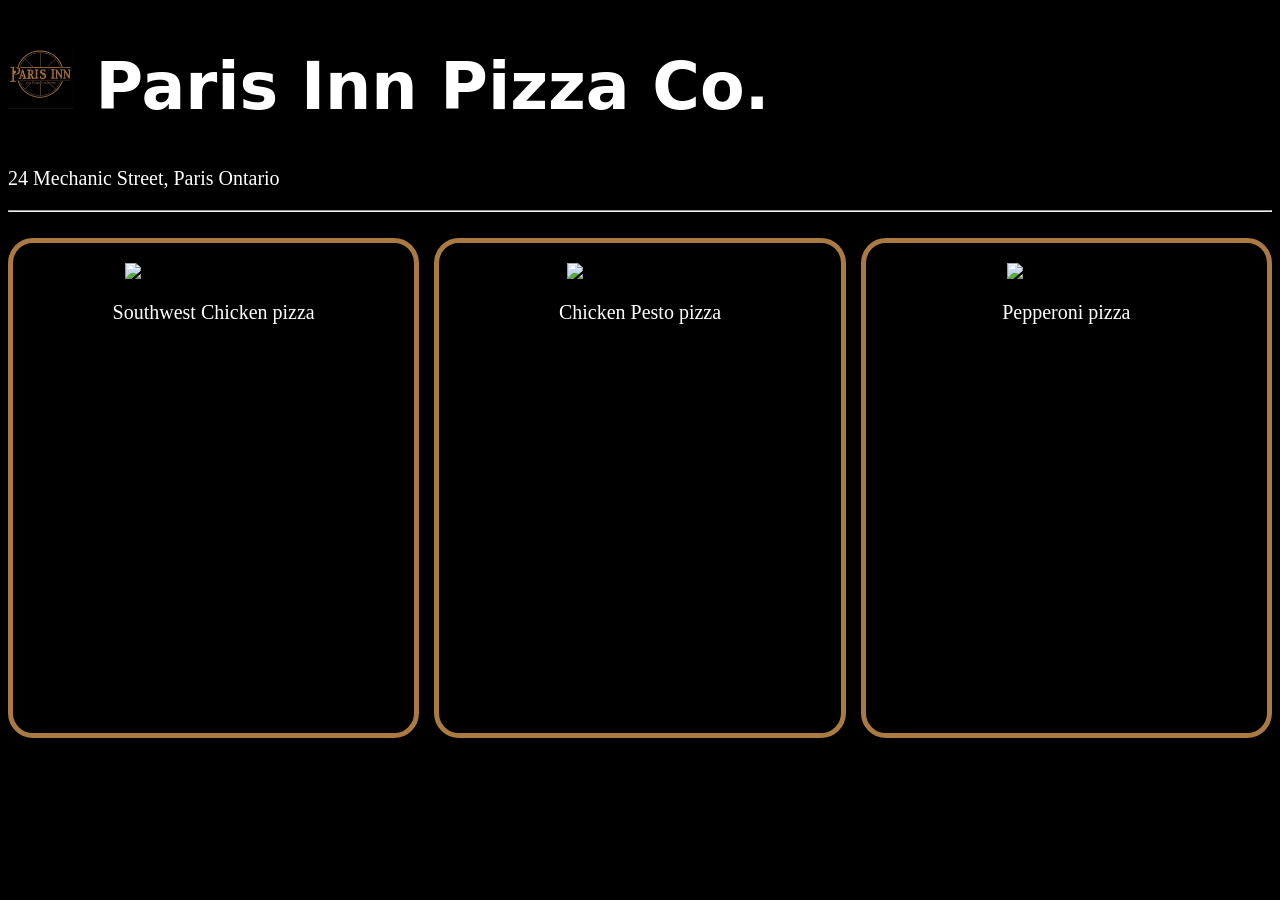
==== index.html @ 6890eb72 "Added more images to index.html, and added an address to the heading area" ====
<!DOCTYPE html>
<html lang="en">
<head>
    <!-- Meta data ---------------------------------------------------- -->
    <meta charset="utf-8">            <!-- Character encoding (UTF‑8) -->
    <meta name="viewport" content="width=device-width, initial-scale=1.0">
                                <!-- Makes the page responsive on mobile devices -->

    <!-- Page title --------------------------------------------------- -->
    <title>Paris Inn Pizza Co.</title>
    <link rel="icon" type="image/x-icon" href="logo.jpg">

    <!-- External CSS – put your own stylesheet(s) here if needed -->

    <body bgcolor="#000000">

    <link rel="stylesheet" href="style.css">

</head>

<body>
    <!-- Your content starts here ------------------------------------- -->
    <h1><img src="logo.jpg" alt="Paris Inn logo" height="65"> Paris Inn Pizza Co.</h1>
    <p size="12px">24 Mechanic Street, Paris Ontario</p>
    <hr>
    <br>
    <div class="sidebyside">
        <div class="card">
            <img src="https://encrypted-tbn0.gstatic.com/images?q=tbn:ANd9GcSEl0legjXhcHgFxNsIrzHbRkS66CVfl3-NmY_gTNKfDqoxvV_vgyHPdJQ&s=10" alt="Southwest Chicken pizza" height=390px>
            <p>Southwest Chicken pizza</p>
        </div>

        <div class="card">
            <img src="https://encrypted-tbn0.gstatic.com/images?q=tbn:ANd9GcQlgKKL7-zS02ipvbWPLv0sKopbhxz-PWCf1zaCnoe5EqMU_yM2544qDZU&s=10" alt="Chicken Pesto pizza" height=390px>
            <p>Chicken Pesto pizza</p>
        </div>
 
        <div class="card">
            <img src="https://encrypted-tbn0.gstatic.com/images?q=tbn:ANd9GcRaSfuO1oEfJ-uK_LFxawONv0rodP2aFz2DBQw_6DMeB958u-Jh4AobTs0Z&s=10" alt="Pepperoni pizza" height="390px">
            <p>Pepperoni pizza</p>
        </div>
    </div>

    <!-- Optional: External JavaScript – put your own .js file(s) here -->
    <!-- <script src="app.js"></script> -->

</body>
</html>
---- style.css ----
/*Write your code below your name's comment. DO NOT EDIT OTHER PEOPLES WORK!!!*/

/*Topic: Paris Inn*/
/*Two pages per person*/

/*Cameron*/

#menu{
    color: #FFFFFF;

    font-size: 20px;

    font-weight: 250;
}

.menu-box{
    background-color: #000000;
    border: 5px solid #A97A42;
    padding: 20px;
    border-radius: 25px;

    /* Center the entire card */
    margin: 0;
}

.sidebyside{
    display: flex;
    gap: 15px;
}

#backstory-title{
    color: #FFFFFF;

    background-color: #000000;

    border: 5px solid #A97A42;
    padding: 5px;
    width: 650px;
    border-radius: 20px;

    font-size: 65px;
    font-family: system-ui, -apple-system, BlinkMacSystemFont, 'Segoe UI', Roboto, Oxygen, Ubuntu, Cantarell, 'Open Sans', 'Helvetica Neue', sans-serif
}













/*River*/













/*Thomas*/















/*Landing page styles*/
p{
    color: #FFFFFF;

    font-size: 20px;
}

.card{
    align-items: center;
    width: 525px;
    height: 450px;
    background-color: #000000;
    border: 5px solid #A97A42;
    padding: 20px;
    border-radius: 25px;

    /* Center the entire card */
    margin: 0;
    text-align: center;
}

.nav-bar{
    border: 10px solid #A97A42;
    padding: 20px;
    margin: 20px;
    width: fit-content;
    border-radius: 15px;
    float: right;
}

#nav-banner{
    background-color: #A97A42;
    padding: 20px;
    margin: 10px;
    border-radius: 15px
}

ul{
    color: #FFFFFF;
}

h1{
    color: #FFFFFF;

    font-size: 65px;
    font-family: system-ui, -apple-system, BlinkMacSystemFont, 'Segoe UI', Roboto, Oxygen, Ubuntu, Cantarell, 'Open Sans', 'Helvetica Neue', sans-serif
}

h2{
    color: #FFFFFF;
}

h3{
    color: #FFFFFF;
}
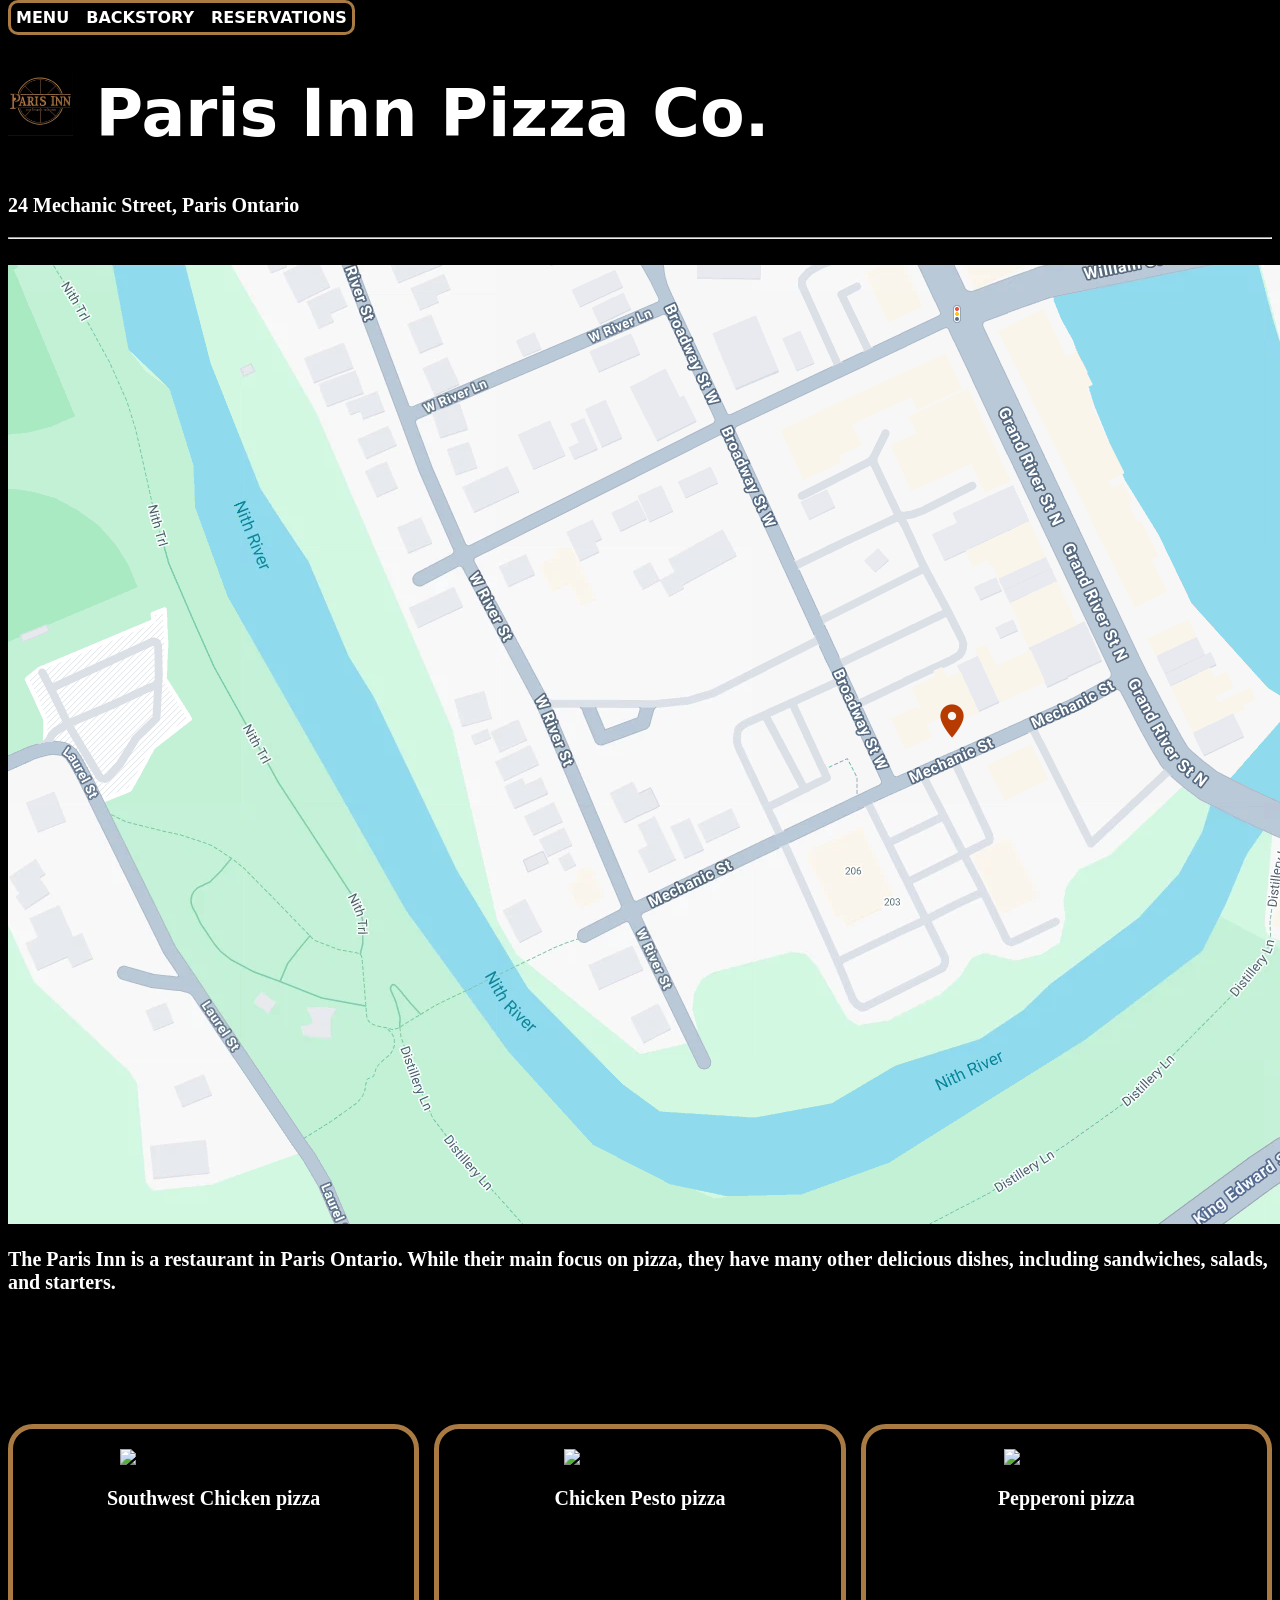
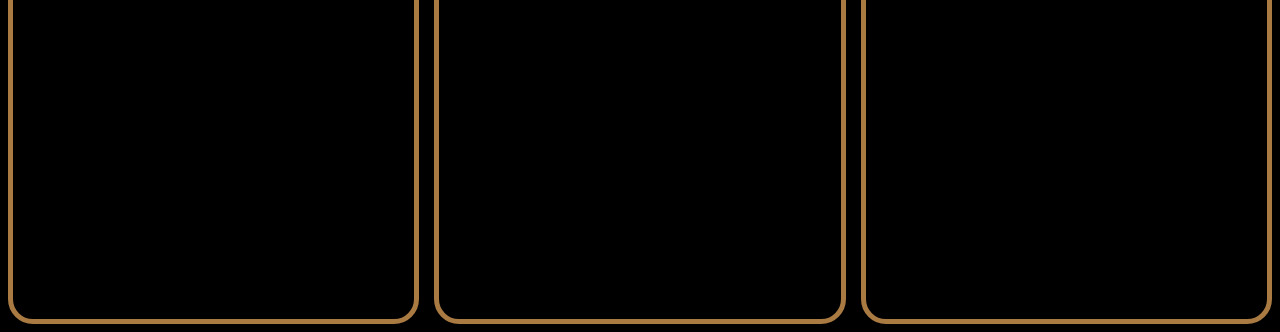
==== commit b19b5be4: "Worked on a navigation bar" ====
--- a/index.html
+++ b/index.html
@@ -20,10 +20,26 @@
 
 <body>
     <!-- Your content starts here ------------------------------------- -->
+    <dev class="nav-box">
+        <b><a href="menu.html ">MENU</a> | <a href="backstory.html">BACKSTORY</a> | <a href="reservation.html">RESERVATIONS</a>
+    </dev>
+    <br>
     <h1><img src="logo.jpg" alt="Paris Inn logo" height="65"> Paris Inn Pizza Co.</h1>
-    <p size="12px">24 Mechanic Street, Paris Ontario</p>
+    <p>24 Mechanic Street, Paris Ontario</p>
     <hr>
     <br>
+
+    <img src="map.png"></img>
+
+    <br>
+    <p>
+        The Paris Inn is a restaurant in Paris Ontario.
+        While their main focus on pizza, they have many other delicious dishes, including sandwiches, salads, and starters.
+    </p>
+    <br><br><br><br><br>
+
+    <p></p>
+
     <div class="sidebyside">
         <div class="card">
             <img src="https://encrypted-tbn0.gstatic.com/images?q=tbn:ANd9GcSEl0legjXhcHgFxNsIrzHbRkS66CVfl3-NmY_gTNKfDqoxvV_vgyHPdJQ&s=10" alt="Southwest Chicken pizza" height=390px>
--- a/style.css
+++ b/style.css
@@ -4,6 +4,16 @@
 /*Two pages per person*/
 
 /*Cameron*/
+
+a:link{
+    color: #FFFFFF;
+
+    text-decoration: none;
+}
+
+a:visited{
+    color:#FFFFFF;
+}
 
 #menu{
     color: #FFFFFF;
@@ -19,7 +29,6 @@
     padding: 20px;
     border-radius: 25px;
 
-    /* Center the entire card */
     margin: 0;
 }
 
@@ -42,8 +51,16 @@
     font-family: system-ui, -apple-system, BlinkMacSystemFont, 'Segoe UI', Roboto, Oxygen, Ubuntu, Cantarell, 'Open Sans', 'Helvetica Neue', sans-serif
 }
 
+.nav-box{
+    background-color: #000000;
+    border: 3px solid #A97A42;
+    width : 100%;
+    padding: 5px;
+    border-radius: 10px;
 
-
+    margin: 0;
+    font-family: system-ui, -apple-system, BlinkMacSystemFont, 'Segoe UI', Roboto, Oxygen, Ubuntu, Cantarell, 'Open Sans', 'Helvetica Neue', sans-serif;
+}
 
 
 
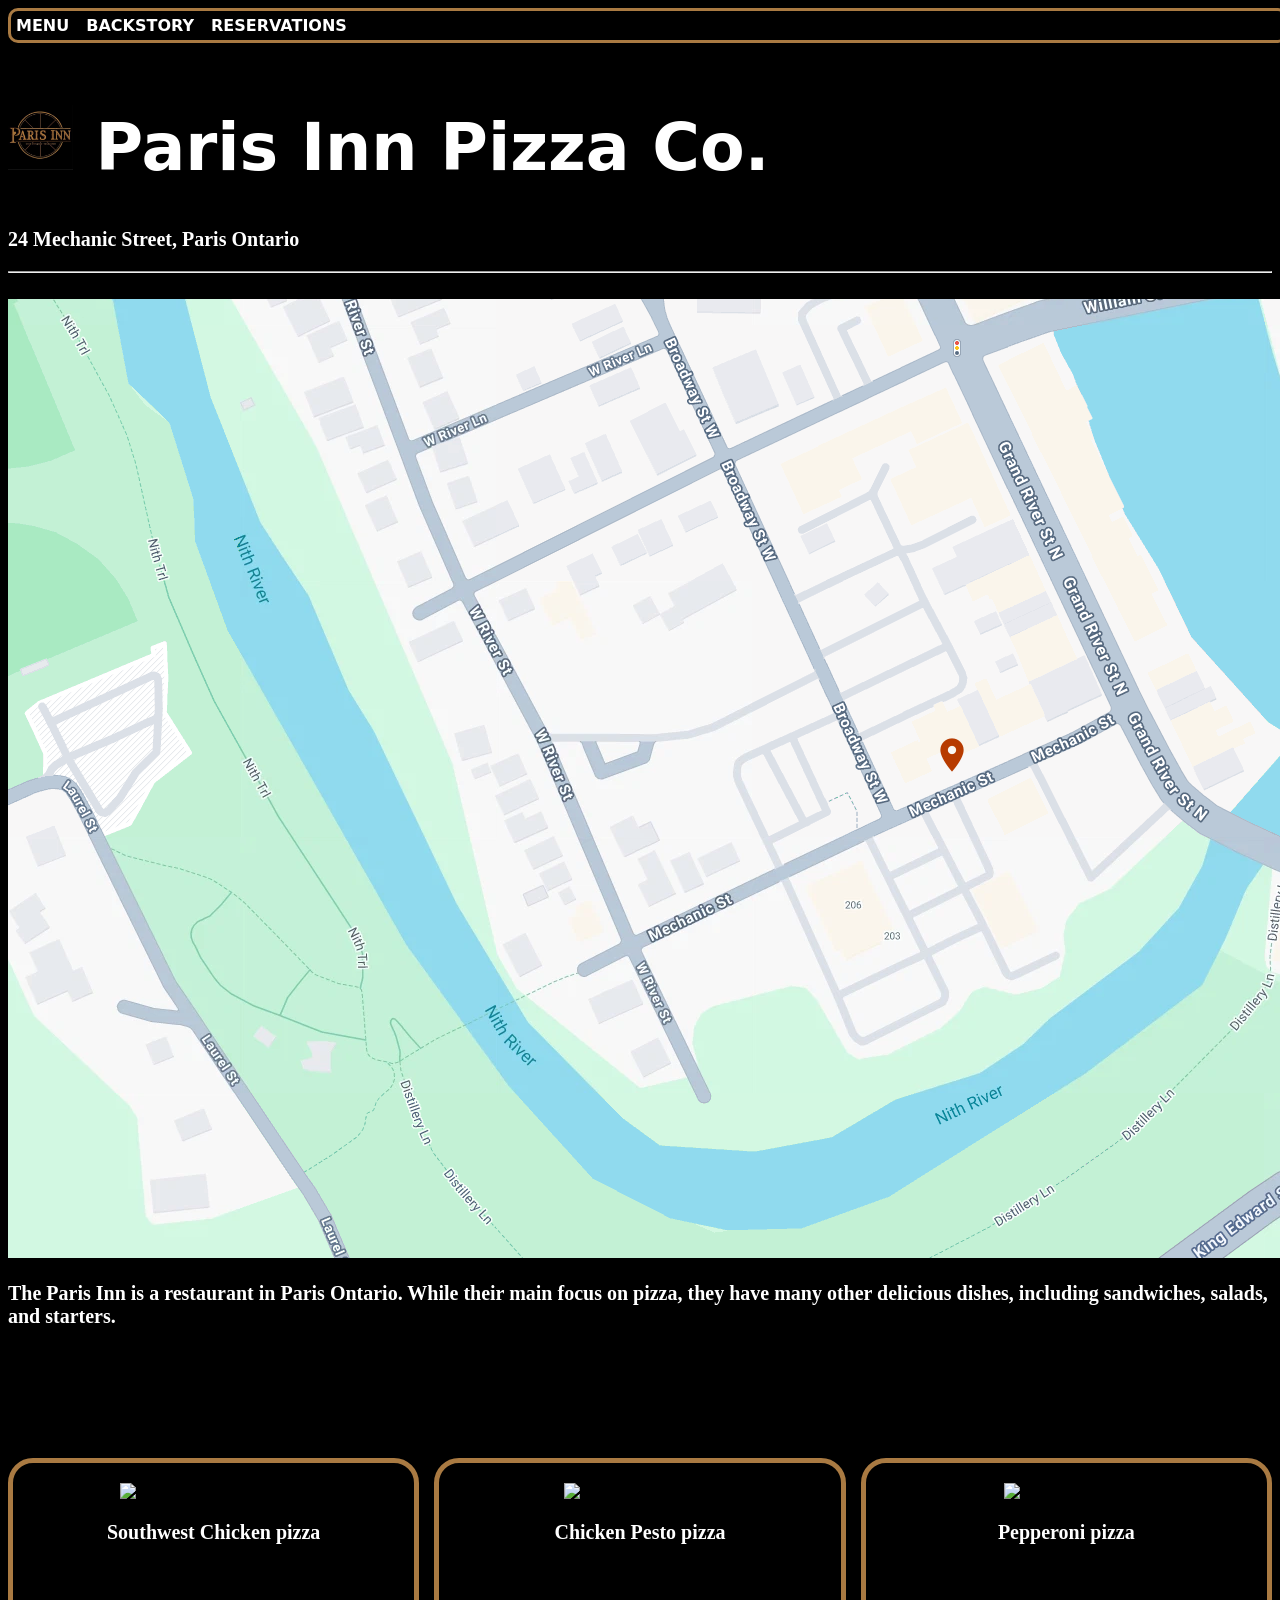
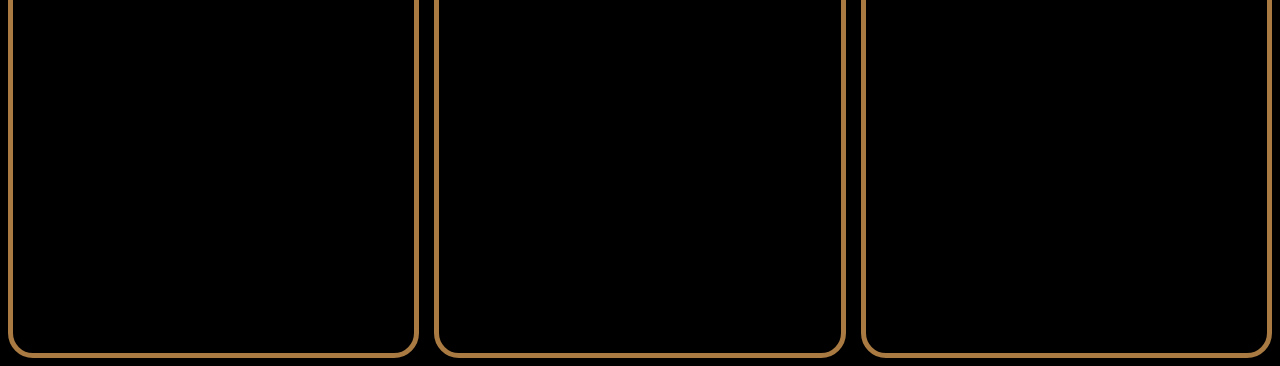
==== commit 66208a15: "Worked yet again on menu and index" ====
--- a/index.html
+++ b/index.html
@@ -20,9 +20,9 @@
 
 <body>
     <!-- Your content starts here ------------------------------------- -->
-    <dev class="nav-box">
+    <div class="nav-box">
         <b><a href="menu.html ">MENU</a> | <a href="backstory.html">BACKSTORY</a> | <a href="reservation.html">RESERVATIONS</a>
-    </dev>
+    </div>
     <br>
     <h1><img src="logo.jpg" alt="Paris Inn logo" height="65"> Paris Inn Pizza Co.</h1>
     <p>24 Mechanic Street, Paris Ontario</p>
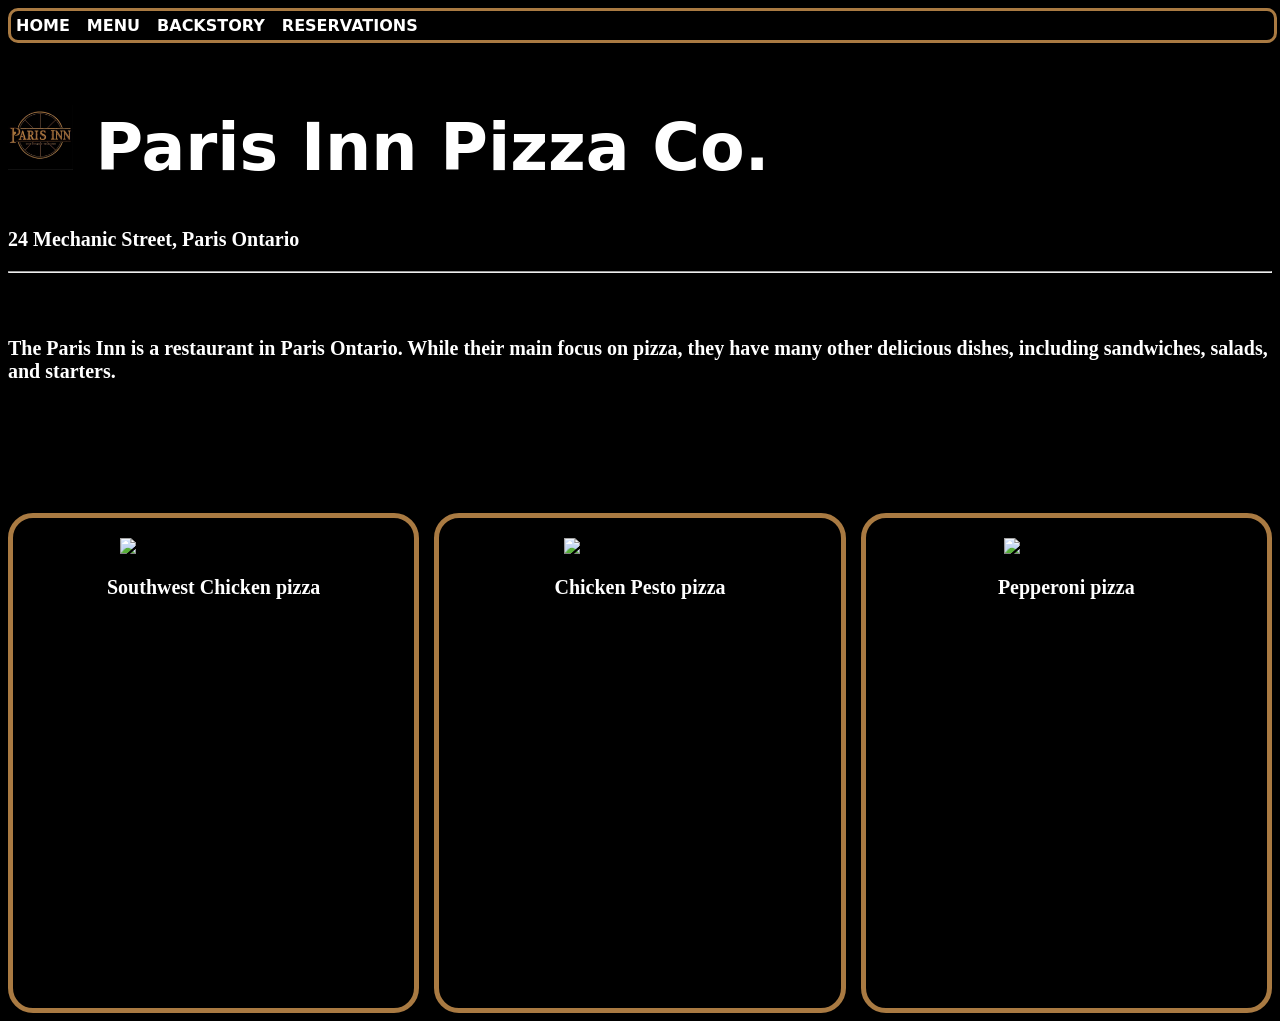
==== commit fca467eb: "Removed some random folder that was full of browser data for some reason" ====
--- a/index.html
+++ b/index.html
@@ -21,16 +21,13 @@
 <body>
     <!-- Your content starts here ------------------------------------- -->
     <div class="nav-box">
-        <b><a href="menu.html ">MENU</a> | <a href="backstory.html">BACKSTORY</a> | <a href="reservation.html">RESERVATIONS</a>
+        <b><a href="index.html">HOME</a> | <a href="menu.html ">MENU</a> | <a href="backstory.html">BACKSTORY</a> | <a href="reservation.html">RESERVATIONS</a>
     </div>
     <br>
     <h1><img src="logo.jpg" alt="Paris Inn logo" height="65"> Paris Inn Pizza Co.</h1>
     <p>24 Mechanic Street, Paris Ontario</p>
     <hr>
     <br>
-
-    <img src="map.png"></img>
-
     <br>
     <p>
         The Paris Inn is a restaurant in Paris Ontario.
--- a/style.css
+++ b/style.css
@@ -54,7 +54,7 @@
 .nav-box{
     background-color: #000000;
     border: 3px solid #A97A42;
-    width : 100%;
+    width : 99.1%;
     padding: 5px;
     border-radius: 10px;
 
@@ -72,7 +72,12 @@
 
 
 /*River*/
-
+.map-box{
+    border: 5px solid #A97A42;
+    border-radius: 5px;
+    height: 25em;
+    width: auto;
+}
 
 
 
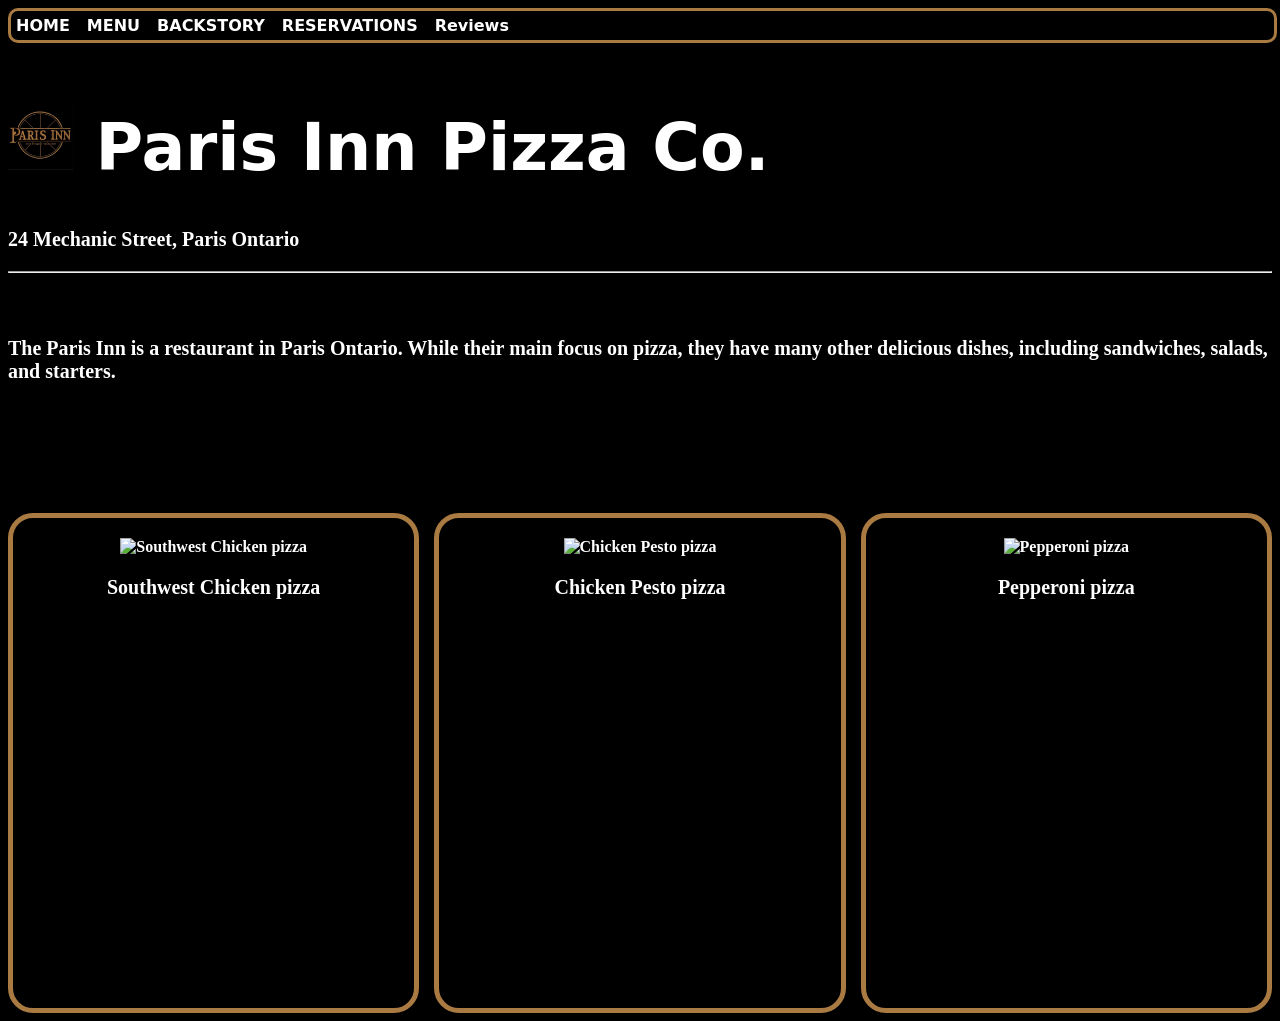
==== commit de4f7bac: "Added another link to the navbar" ====
--- a/index.html
+++ b/index.html
@@ -21,7 +21,7 @@
 <body>
     <!-- Your content starts here ------------------------------------- -->
     <div class="nav-box">
-        <b><a href="index.html">HOME</a> | <a href="menu.html ">MENU</a> | <a href="backstory.html">BACKSTORY</a> | <a href="reservation.html">RESERVATIONS</a>
+        <b><a href="index.html">HOME</a> | <a href="menu.html ">MENU</a> | <a href="backstory.html">BACKSTORY</a> | <a href="reservation.html">RESERVATIONS</a> | <a href="reviews_page.html">Reviews
     </div>
     <br>
     <h1><img src="logo.jpg" alt="Paris Inn logo" height="65"> Paris Inn Pizza Co.</h1>
--- a/style.css
+++ b/style.css
@@ -58,6 +58,10 @@
     padding: 5px;
     border-radius: 10px;
 
+    position: sticky;
+    top: 0;
+    left: 0;
+
     margin: 0;
     font-family: system-ui, -apple-system, BlinkMacSystemFont, 'Segoe UI', Roboto, Oxygen, Ubuntu, Cantarell, 'Open Sans', 'Helvetica Neue', sans-serif;
 }
@@ -77,8 +81,30 @@
     border-radius: 5px;
     height: 25em;
     width: auto;
+    display: inline-flex;
+}
+.reviews {
+    display: flex;
+    justify-content: center;
+    gap: 40px;
+    display: inline-flex;
 }
 
+.review {
+    background-color: white;
+    width: 250px;
+    padding: 20px;
+    text-align: center;
+    display: inline-flex;
+}
+
+.review-img {
+    width: 100px;
+    height: 100px;
+    border-radius: 50%;
+    object-fit: cover;
+    display: inline-flex;
+}
 
 
 
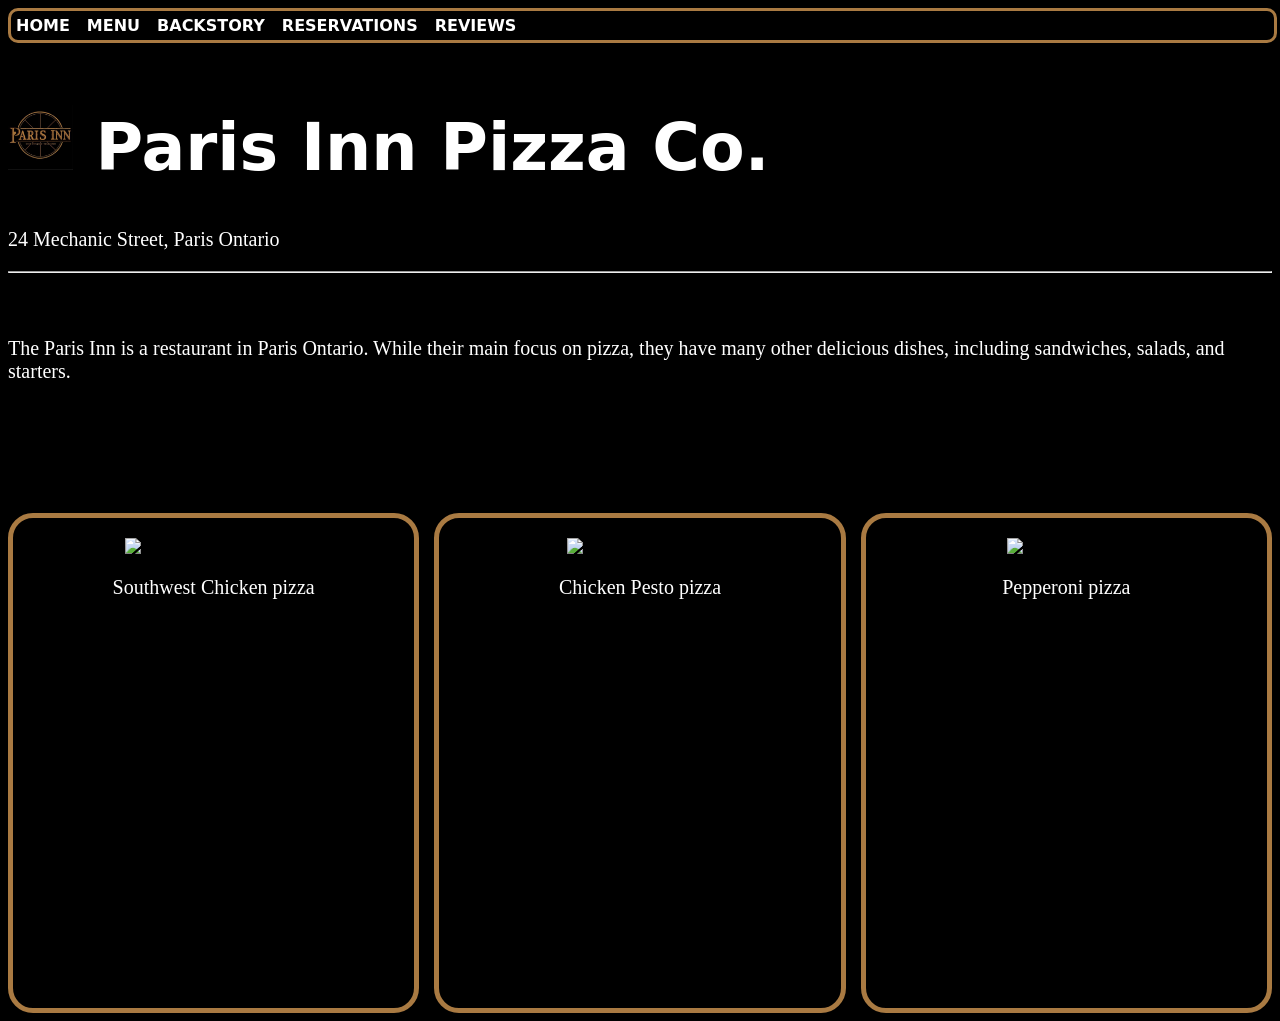
==== commit 8802f3f2: "Added javascript file and started work on dark mode" ====
--- a/index.html
+++ b/index.html
@@ -15,13 +15,13 @@
     <body bgcolor="#000000">
 
     <link rel="stylesheet" href="style.css">
-
+    <script src="script.js" defer></script>
 </head>
 
 <body>
     <!-- Your content starts here ------------------------------------- -->
     <div class="nav-box">
-        <b><a href="index.html">HOME</a> | <a href="menu.html ">MENU</a> | <a href="backstory.html">BACKSTORY</a> | <a href="reservation.html">RESERVATIONS</a> | <a href="reviews_page.html">Reviews
+        <b><a href="index.html">HOME</a> | <a href="menu.html ">MENU</a> | <a href="backstory.html">BACKSTORY</a> | <a href="reservation.html">RESERVATIONS</a> | <a href="reviews_page.html">REVIEWS</a></b>
     </div>
     <br>
     <h1><img src="logo.jpg" alt="Paris Inn logo" height="65"> Paris Inn Pizza Co.</h1>
--- a/style.css
+++ b/style.css
@@ -2,6 +2,16 @@
 
 /*Topic: Paris Inn*/
 /*Two pages per person*/
+
+/*Use this for the navbar*/
+/*
+
+<div class="nav-box">
+<b><a href="index.html">HOME</a> | <a href="menu.html ">MENU</a> | <a href="backstory.html">BACKSTORY</a> | <a href="reservation.html">RESERVATIONS</a> | <a href="reviews_page.html">Reviews
+</div>
+<br>
+
+*/
 
 /*Cameron*/
 
@@ -65,6 +75,7 @@
     margin: 0;
     font-family: system-ui, -apple-system, BlinkMacSystemFont, 'Segoe UI', Roboto, Oxygen, Ubuntu, Cantarell, 'Open Sans', 'Helvetica Neue', sans-serif;
 }
+
 
 
 
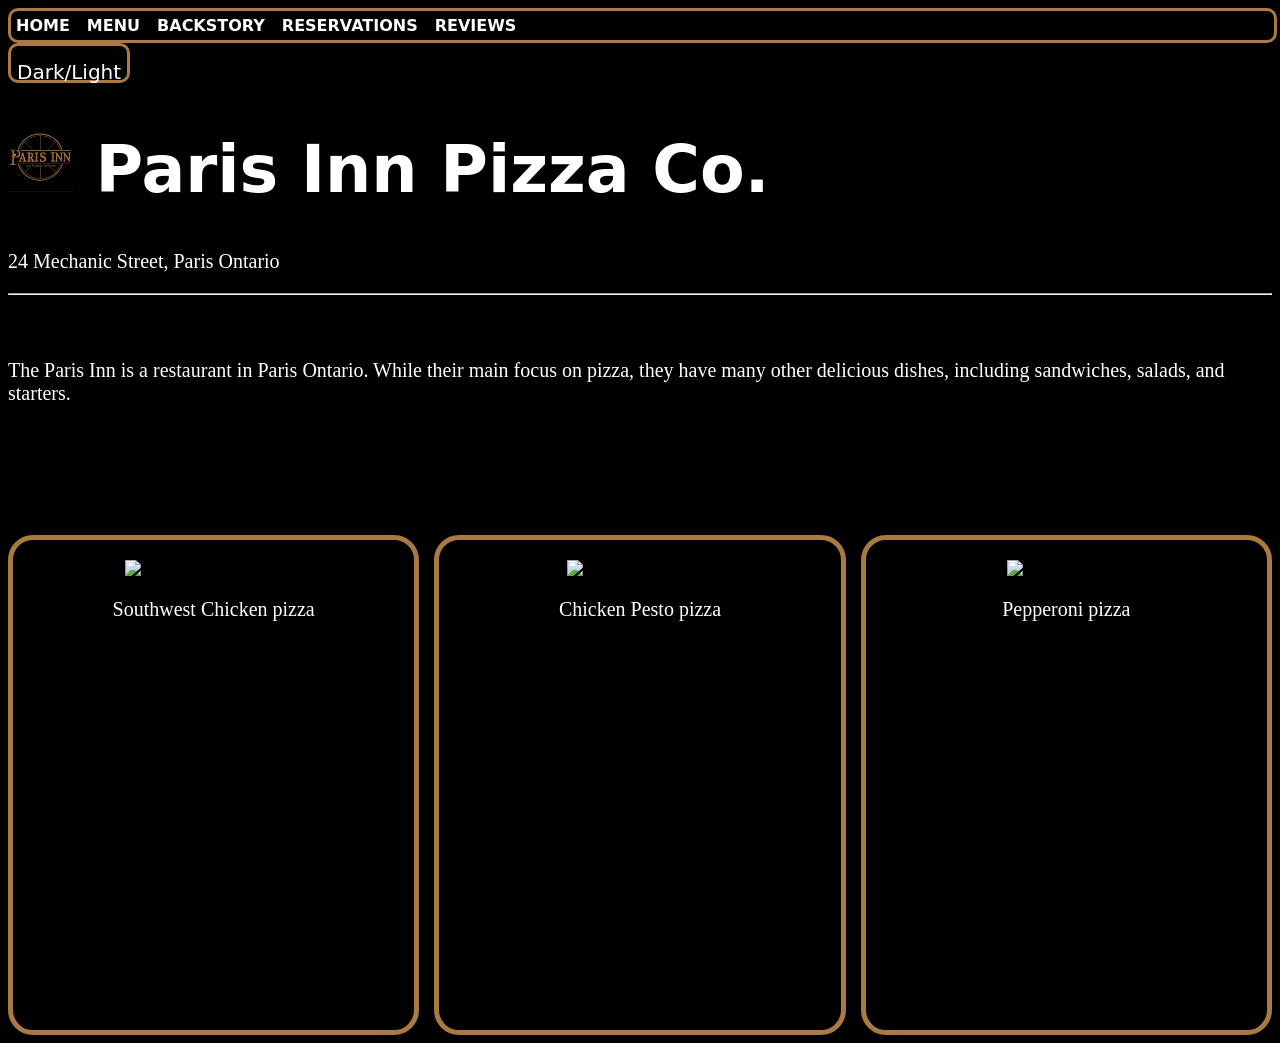
==== commit cd9b1e86: "Worked on dark/light mode" ====
--- a/index.html
+++ b/index.html
@@ -14,8 +14,8 @@
 
     <body bgcolor="#000000">
 
-    <link rel="stylesheet" href="style.css">
-    <script src="script.js" defer></script>
+        <link rel="stylesheet" href="style.css">
+        <script src="script.js" defer></script>
 </head>
 
 <body>
@@ -23,7 +23,9 @@
     <div class="nav-box">
         <b><a href="index.html">HOME</a> | <a href="menu.html ">MENU</a> | <a href="backstory.html">BACKSTORY</a> | <a href="reservation.html">RESERVATIONS</a> | <a href="reviews_page.html">REVIEWS</a></b>
     </div>
-    <br>
+
+    <button onclick="toggleDarkLight()"class="button"><p>Dark/Light<p></button>
+
     <h1><img src="logo.jpg" alt="Paris Inn logo" height="65"> Paris Inn Pizza Co.</h1>
     <p>24 Mechanic Street, Paris Ontario</p>
     <hr>
@@ -33,6 +35,9 @@
         The Paris Inn is a restaurant in Paris Ontario.
         While their main focus on pizza, they have many other delicious dishes, including sandwiches, salads, and starters.
     </p>
+
+
+
     <br><br><br><br><br>
 
     <p></p>
--- a/style.css
+++ b/style.css
@@ -76,8 +76,29 @@
     font-family: system-ui, -apple-system, BlinkMacSystemFont, 'Segoe UI', Roboto, Oxygen, Ubuntu, Cantarell, 'Open Sans', 'Helvetica Neue', sans-serif;
 }
 
-
-
+.button{
+    background-color: transparent;
+    border: 3px solid #A97A42;
+
+    border-radius: 10px;
+
+    height: 40px;
+    line-height: 10px;
+
+    font-family: system-ui, -apple-system, BlinkMacSystemFont, 'Segoe UI', Roboto, Oxygen, Ubuntu, Cantarell, 'Open Sans', 'Helvetica Neue', sans-serif;
+}
+
+/*Dark mode*/
+body.dark-light {
+    background-color: #ffffff;
+}
+
+body.dark-light p,
+body.dark-light h1,
+body.dark-light h2,
+body.dark-light h3 {
+color: #000000;
+}
 
 
 
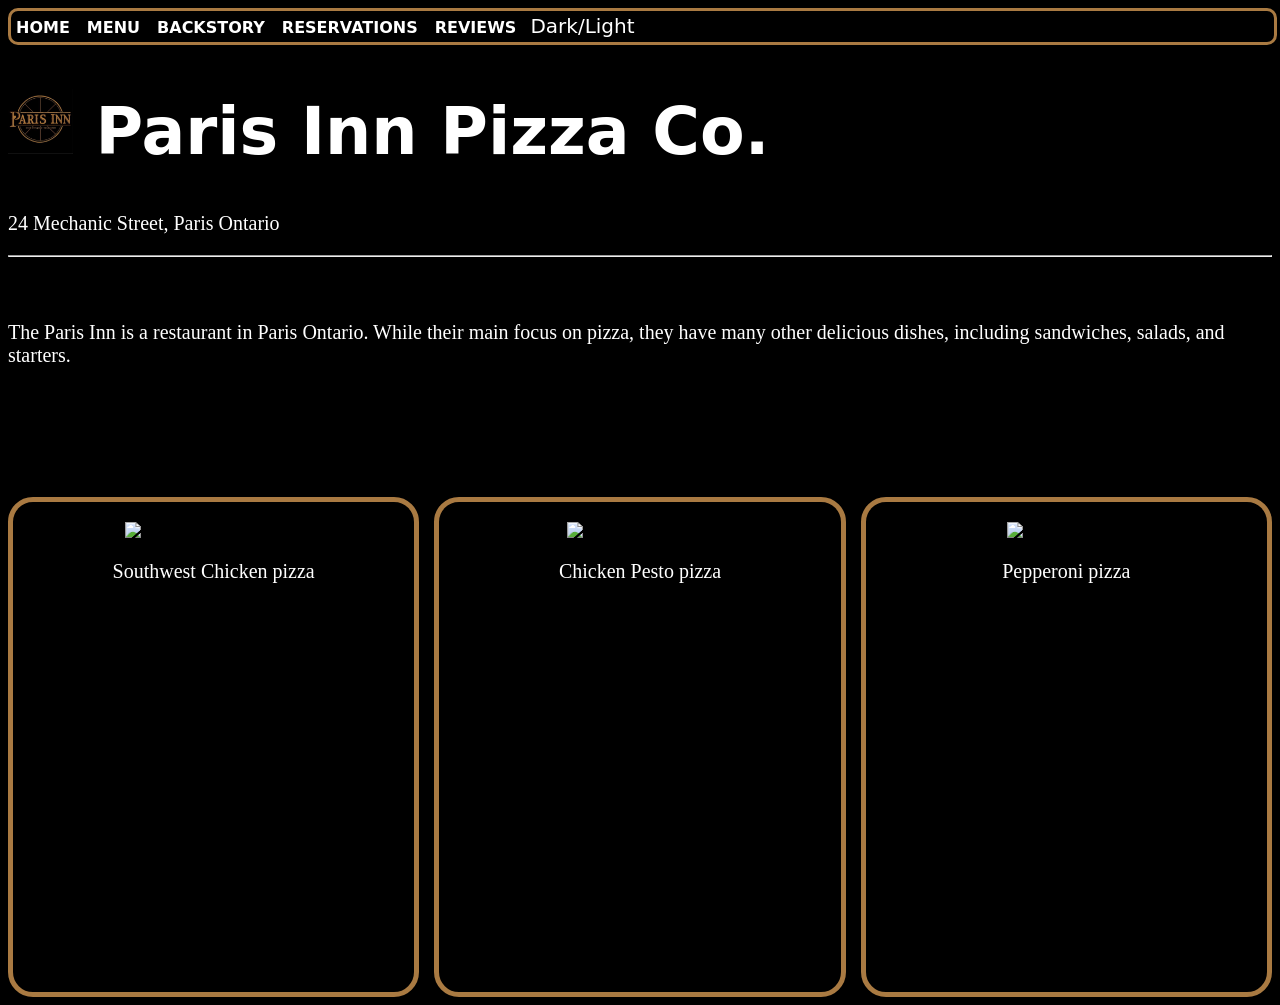
==== commit fdf380f4: "Worked on dark/light mode again (kinda works)" ====
--- a/index.html
+++ b/index.html
@@ -20,11 +20,16 @@
 
 <body>
     <!-- Your content starts here ------------------------------------- -->
+    <!-- <div class="container"> -->
+
     <div class="nav-box">
         <b><a href="index.html">HOME</a> | <a href="menu.html ">MENU</a> | <a href="backstory.html">BACKSTORY</a> | <a href="reservation.html">RESERVATIONS</a> | <a href="reviews_page.html">REVIEWS</a></b>
+    <!-- </div> -->
+    <!-- <div class="button-box"> -->
+        <button onclick="toggleDarkLight()"class="button"><div class="p-button">Dark/Light</div></button>
     </div>
 
-    <button onclick="toggleDarkLight()"class="button"><p>Dark/Light<p></button>
+    <!-- </div> -->
 
     <h1><img src="logo.jpg" alt="Paris Inn logo" height="65"> Paris Inn Pizza Co.</h1>
     <p>24 Mechanic Street, Paris Ontario</p>
--- a/style.css
+++ b/style.css
@@ -61,6 +61,18 @@
     font-family: system-ui, -apple-system, BlinkMacSystemFont, 'Segoe UI', Roboto, Oxygen, Ubuntu, Cantarell, 'Open Sans', 'Helvetica Neue', sans-serif
 }
 
+/*
+.container{
+    display: grid;
+    grid-template-columns: auto auto auto;
+    background-color: black;
+    padding: 0px;
+    margin: 0px;
+    height: 10;
+    grid-auto-rows: 100px 100px;
+}
+*/
+
 .nav-box{
     background-color: #000000;
     border: 3px solid #A97A42;
@@ -76,19 +88,47 @@
     font-family: system-ui, -apple-system, BlinkMacSystemFont, 'Segoe UI', Roboto, Oxygen, Ubuntu, Cantarell, 'Open Sans', 'Helvetica Neue', sans-serif;
 }
 
+.button-box{
+    background-color: #000000;
+    border: 3px solid #A97A42;
+    width : 7%;
+    padding: 5px;
+    border-radius: 10px;
+
+    margin-left: auto;
+
+    position: sticky;
+    top: 0;
+
+    font-family: system-ui, -apple-system, BlinkMacSystemFont, 'Segoe UI', Roboto, Oxygen, Ubuntu, Cantarell, 'Open Sans', 'Helvetica Neue', sans-serif;
+}
+
 .button{
     background-color: transparent;
-    border: 3px solid #A97A42;
+    border: 3px solid #000000;
 
     border-radius: 10px;
-
-    height: 40px;
-    line-height: 10px;
+    
+    /*
+    position: sticky;
+    top: 0px;
+    */
+    
+    margin-left: auto;
+    /* display: block; */
+
+    height: 20px;
+    line-height: 0px;
 
     font-family: system-ui, -apple-system, BlinkMacSystemFont, 'Segoe UI', Roboto, Oxygen, Ubuntu, Cantarell, 'Open Sans', 'Helvetica Neue', sans-serif;
 }
 
-/*Dark mode*/
+.p-button{
+    color: #FFFFFF;
+
+    font-size: 20px;
+}
+
 body.dark-light {
     background-color: #ffffff;
 }
@@ -138,7 +178,103 @@
     display: inline-flex;
 }
 
-
+.container {
+    display: flex;
+    margin: 30px 6%;
+    min-height: 650px;
+}
+
+
+.reservation {
+    width: 45%;
+    padding: 20px;
+}
+
+
+.divider {
+    border-left: 1px solid gray;
+    margin: 0 30px;
+}
+
+
+.information {
+    width: 55%;
+    text-align: center;
+    padding: 20px;
+}
+
+
+.section-title {
+    font-size: 21px;
+    font-weight: normal;
+    margin-bottom: 25px;
+}
+
+
+.date-time {
+    display: flex;
+    gap: 8px;
+}
+
+
+.date-input {
+    width: 60%;
+    padding: 12px;
+    font-size: 15px;
+    border: 1px solid #aaa;
+    border-radius: 5px;
+    margin-bottom: 10px;
+    box-sizing: border-box;
+}
+
+
+.time-select {
+    width: 40%;
+    padding: 12px;
+    font-size: 15px;
+    border: 1px solid #aaa;
+    border-radius: 5px;
+    margin-bottom: 10px;
+}
+
+
+.people-select {
+    width: 100%;
+    padding: 12px;
+    font-size: 15px;
+    border: 1px solid #aaa;
+    border-radius: 5px;
+    margin-bottom: 10px;
+}
+
+
+.reservation-button {
+    background-color: #3455c7;
+    color: white;
+    border: none;
+    padding: 12px;
+    width: 100%;
+    border-radius: 5px;
+    font-size: 15px;
+    cursor: pointer;
+}
+
+
+.reservation-button:hover {
+    background-color: #243e9b;
+}
+
+
+.address {
+    font-size: 15px;
+}
+
+
+.map {
+    width: 100%;
+    height: 300px;
+    border: none;
+}
 
 
 
